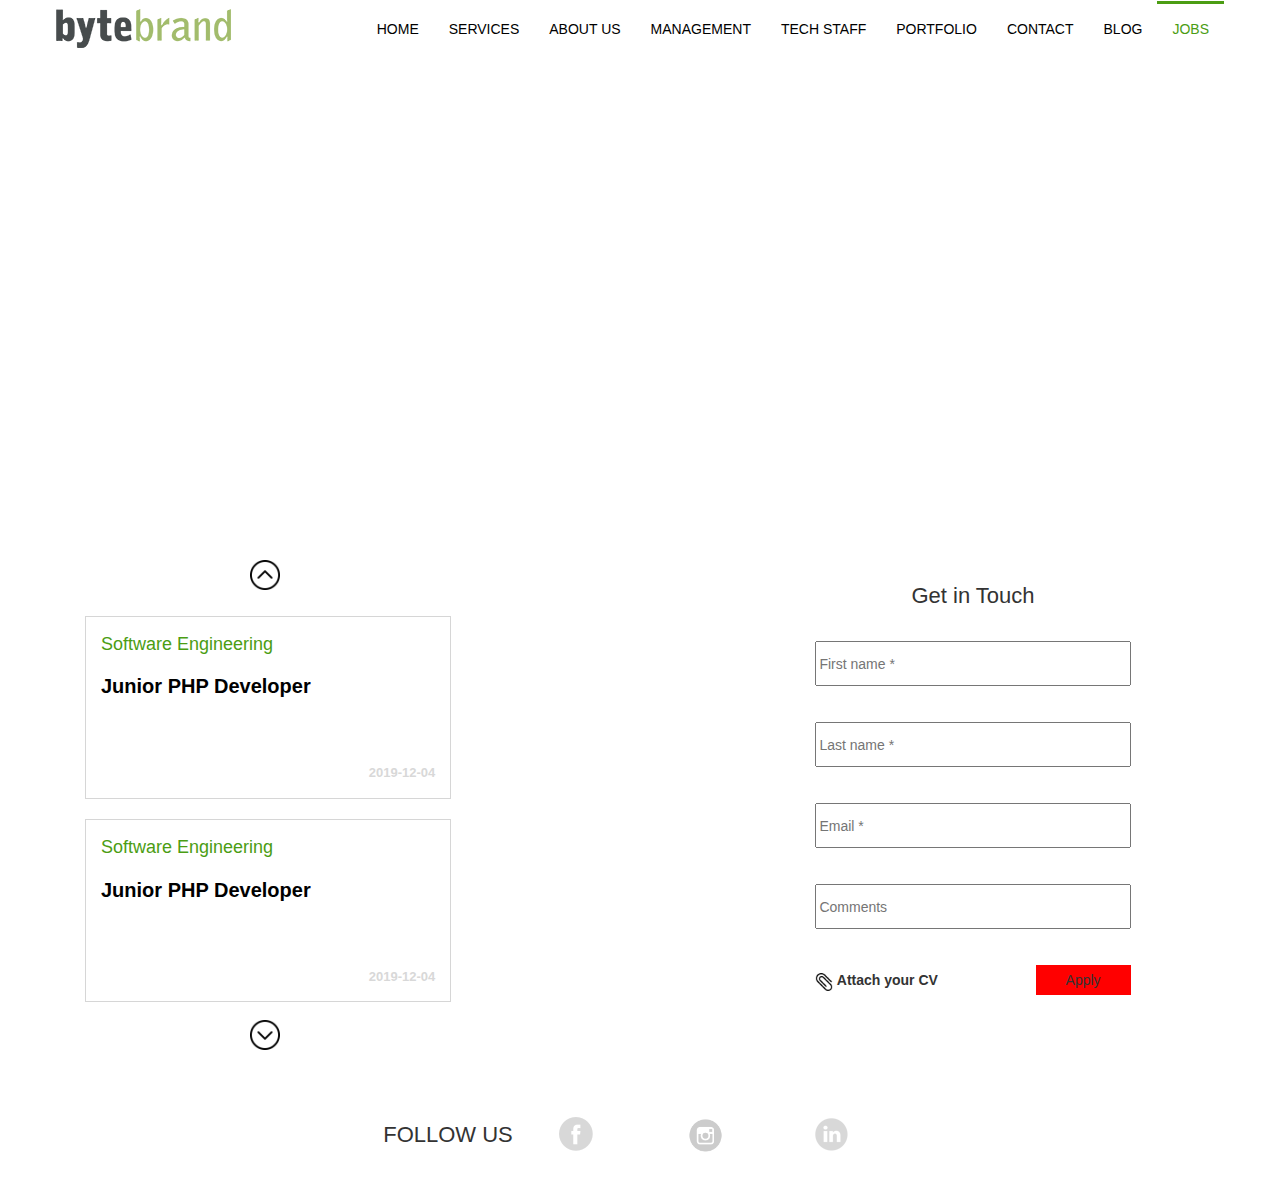
==== index.html @ ce48bab7 "first commit" ====
<!DOCTYPE html>
<html lang="en">
<head>
  <meta charset="UTF-8">
  <meta name="viewport" content="width=device-width, initial-scale=1.0">
  <meta http-equiv="X-UA-Compatible" content="ie=edge">
  <link rel="stylesheet" href="https://maxcdn.bootstrapcdn.com/bootstrap/3.4.0/css/bootstrap.min.css">
  <link rel="stylesheet" type="text/css" href="style.css">
  <script src="https://ajax.googleapis.com/ajax/libs/jquery/3.4.1/jquery.min.js"></script>
  <script src="https://maxcdn.bootstrapcdn.com/bootstrap/3.4.0/js/bootstrap.min.js"></script>
  <title>Jobs | Bytebrand Outsourcing AG</title>
</head>
<body>
  <header role="baner">
    <div id="navbar">
      <nav class="navbar container">
        <div class="row">
          <div class="navbar-header">
            <div class="region region-navigation">
              <a href="/" class="logo navbar-btn center-block"></a>
            </div>
            <img class="navbar-toogle" src="src/menu.png" onclick="openMenu()"></img>
          </div>
          <div class="navbar-collapse collapse" id="navbar_menu">
            <ul id="main-menu" class="menu nav navbar-nav navbar-right">
              <li>
                <a href="">HOME</a>
              </li>
              <li>
                  <a href="">SERVICES</a>
              </li>
              <LI>
                  <a href="">ABOUT US</a>
              </LI>
              <LI>
                  <a href="">MANAGEMENT</a>
              </LI>
              <li>
                  <a href="">TECH STAFF</a>
              </li>
              <li>
                  <a href="">PORTFOLIO</a>
              </li>
              <LI>
                  <a href="">CONTACT</a>
              </LI>
              <LI>
                  <a href="">BLOG</a>
              </LI>
              <LI>
                  <a href="">JOBS</a>
              </LI>
            </ul>
          </div>
        </div>

      </nav>
    </div>
    <video class="video-jobs" autoplay muted loop>
      <source src="src/video-jobs.mp4" type="video/mp4">
    </video>
    <div class="image_media_screen" ></div>
    <div class="title-on-job container">

      <div class="col-sm-12 title-field" style="display: flex; justify-content: center; align-items: center;">
        <div class="field">
          <p>
            <strong class="video_title">Let's Work Together!</strong>
          </p>
        </div>
      </div>

    </div>
  </header>
  <div class="jobs_power">
    <div class="main-container container">
      <div class="col-sm-12">

        <div class="view-content">
          <div class="wrapper_job" id="jobsWrapper" scroll="no">
              <img class="scroll_up" src="src/upload.png" alt="" onclick="scrollUp()">
              <img class="scroll_down" src="src/upload.png" alt="" onclick="scrollDown()">
              <!-- <button class="scroll_up" onclick="scrollUp()">scroll up</button> -->
              <!-- <button class="scroll_down" onclick="scrollDown()">scroll down</button> -->
            <div class="job_item">

              <div class="wrapper_job_item">
                <div class="field_category">Software Engineering</div>
                <div class="field_title">Junior PHP Developer</div>
                <div class="field_date">2019-12-04</div>
              </div>
            </div>
            <div class="job_item">
              <div class="wrapper_job_item">
                <div class="field_category">Software Engineering</div>
                <div class="field_title">Junior PHP Developer</div>
                <div class="field_date">2019-12-04</div>
              </div>
            </div>
            <div class="job_item">
              <div class="wrapper_job_item">
                <div class="field_category">Software Engineering</div>
                <div class="field_title">Junior PHP Developer</div>
                <div class="field_date">2019-12-04</div>
              </div>
            </div>
            <div class="job_item">
              <div class="wrapper_job_item">
                <div class="field_category">Software Engineering</div>
                <div class="field_title">Junior PHP Developer</div>
                <div class="field_date">2019-12-04</div>
              </div>
            </div>
            <div class="job_item">
              <div class="wrapper_job_item">
                <div class="field_category">Software Engineering</div>
                <div class="field_title">Junior PHP Developer</div>
                <div class="field_date">2019-12-04</div>
              </div>
            </div>
            <div class="job_item">
              <div class="wrapper_job_item">
                <div class="field_category">Software Engineering</div>
                <div class="field_title">Junior PHP Developer</div>
                <div class="field_date">2019-12-04</div>
              </div>
            </div>
          </div>

          <section class="form_feedback" id="form">
            <form action="" class="input_wrapper">
              <div class="action_title">Get in Touch</div>
              <input type="text" class="input" name="fname" placeholder="First name *" required><br>
              <input type="text" class="input" name="lname" placeholder="Last name *" required><br>
              <input type="text" class="input" name="email" placeholder="Email *" required><br>
              <input type="text" class="input" name="lname" placeholder="Comments" ><br>

              <div class="upload">
                <label for="attach_cv">
                    <img class="paperclip" src="src/paperclip.png" alt=""/>
                    Attach your CV
                </label>
                <input id="attach_cv" type="file" >
                <input class="submit_btn" type="submit" value="Apply">
              </div>
            </form>
          </section>

        </div>
      </div>
    </div>
  </div>
  <footer class="footer">
    <nav class="block_navigation">
      <div class="nav_title">FOLLOW US</div>
      <i class="list_item">

        <div class="item">
        <a href="https://www.facebook.com/bytebrand/?eid=ARAy0i-rmXm-OQlGpoqMWjPF5XsWeMHNbly_3FzRrVXQX_j0YdUlahiR_xBVwzISTIMGGwWn0abdMdB-&timeline_context_item_type=intro_card_work&timeline_context_item_source=100014179651385&fref=tag"
         target="_blank">
          <img src="src/facebook.png" alt="">
        </a>
        </div>
        <div class="item">
          <a href="https://www.instagram.com/bytebrand/?hl=en" target="_blank">
            <img class="instagram" src="src/instagr.png" alt="">
          </a>
        </div>
        <div class="item">
          <a href="https://www.linkedin.com/company/bytebrand-outsourcing/?viewAsMember=true" target="_blank">
            <img src="src/linkedin.png" alt="">
          </a>
        </div>
      </i>



    </nav>
  </footer>
  
  <script src="script.js"></script>
</body>
</html>
---- style.css ----
body{
  font-family: sans-serif;
}
header{
  position: relative;
  height: 560px;
  max-height: 560px;
}
#navbar{
  position: fixed;
  width: 100%;
  z-index: 10;
  background: #fff;
  min-height: 68px;
}

.navbar{
  margin-bottom: 0;
}

.navbar-toogle{
  display: none;
}
.navbar .logo{
  width: 175px;
  height: 40px;
  background: url('src/logo.png');
  background-repeat: no-repeat;
}

.navbar-collapse{

}

li a{
  color: black;
  border-top: 3px solid;
  border-top-color: transparent;
  padding: 22px 7px 10px;
}

li a:hover{
  background-color: transparent!important;
  color: black;
}

li:nth-child(9) a {
  color: #4b9d13;
  border-top-color: #4b9d13
}

.video-jobs{
  width: 100%;
  max-width: 100%;
  position: absolute;
  top: -60px;
}

.image_media_screen{
  display: none;
}

.title-on-job{
  height: 100%;
}

.title-field{
  height: 100%;
}

.video_title{
  font-size: 80px;
  color: white;
}


.jobs_power{

}

.view-content{
  display: flex;
  justify-content: space-between;
  align-items: flex-end;

}

.wrapper_job{
  width: 33%;
  overflow: hidden;
  height: 400px;
}

.job_item{
  margin-bottom: 20px;
  cursor: pointer;
  position: relative;
}

.wrapper_job_item{
  border: 1px solid #d6d6d6;
  width: 100%;
  height: 100%;
  padding: 15px;
  position: relative;
}

.field_category{
  margin-bottom: 15px;
  color: #4b9d13;
  font-size: 18px;
  font-weight: 500;
}

.field_title{
  position: relative;
  color: #000!important;
  font-weight: 700;
  font-size: 20px;
  overflow: hidden;
  margin-bottom: 15px;
  height: 77px;
  /* font-family: Montserrat; */
}

.field_date{
  text-align: right;
  font-size: 13px;
  color: #d8d8d8;
  font-weight: 600;
}

.form_feedback{
  width: 40%;
  display: flex;
  justify-content: center;
  align-items: center;
}

.action_title{
  font-size: 22px;
  font-weight: 500;
  margin-bottom: 30px;
}

.input_wrapper{
  text-align: center;
  width: 80%;
  height: 80%;
  /* background-color: #F7F7F7; */
  padding: 20px 20px;
}

.input{
  width: 100%;
  height: 45px;
  margin-bottom: 36px;
}

.upload{
  display: flex;
  justify-content: space-between;
  align-items: baseline;
}

.paperclip{
  
  height: 18px;
  cursor: pointer;
}
#attach_cv{
  display: none;
}

.submit_btn{
  padding: 5px 30px;
  background-color: #FF0000;
  border: none;
}

.scroll_up{
  position: absolute;
  top: 0px;
  left: 180px;
  height: 30px;
  cursor: pointer;
}

.scroll_down{
  position: absolute;
  top: 460px;
  left: 180px;
  height: 30px;
  transform: rotate(180deg);
  cursor: pointer;
}

.footer{
  min-height: 68px;
  margin-top: 100px;
}
.block_navigation{
  display: flex;
  justify-content: center;
}
.list_item{
  display: flex;
  align-items: baseline;
  justify-content: space-around;
  width: 30%;
  
}

.nav_title{
  font-size: 22px;
  font-weight: 500;
  margin-top: 3px;
}

.item{
  height: 36px;
  width: 36px;
}

.item .facebook_img{
  /* background: url(''); */
  background-repeat: no-repeat;
  width: 100%;
  height: 100%;
}

.instagram{
  height: 37px;
  opacity: 0.2;
}

@media only screen and (max-width: 540px) {
  .video-jobs{
    display: none;
  }

  .view-content{
    flex-direction: column;
    
  }

  .job_item{
    width: 50%;
    height: 55%;
    margin-right: 25px;
    margin-left: 7px;
  }

  .wrapper_job{
    width: 100%;
    display: flex;
    overflow: auto;
    height: auto;
  }

  .image_media_screen{
    background: url('src/earth.jpg');
    display: block;
    height: 450px;
    width: 100%;
    background-size: cover;
    background-position: 100% 75%;
  }

  .logo{
    margin-left: 20px;
    margin-top: 12px;
  }

  .navbar-toogle{
    display: block;
    position: absolute;
    top: 19px;
    right: 10%;
  }

  .icon_bar{
    width: 22px;
    height: 3px;
    background: #000;
  }

  .title-on-job{
    position: absolute;
    top: 0;
    
  }

  .video_title{
    font-size: 60px;
  }

  .scroll_down{
    top: 100px;
    transform: rotate(90deg);
    left: 94%;
  }
  .scroll_up{
    top: 100px;
    left: -3%;
    transform: rotate(-90deg);
  }

  .form_feedback{
    width: 100%;
  }

  .input_wrapper{
    width: 100%;
    padding: 0 0;
  }

  .input{
    margin-bottom: 38px;
  }

  .field_title{
    font-size: 15px;
    margin-bottom: 0;
  }
  
}
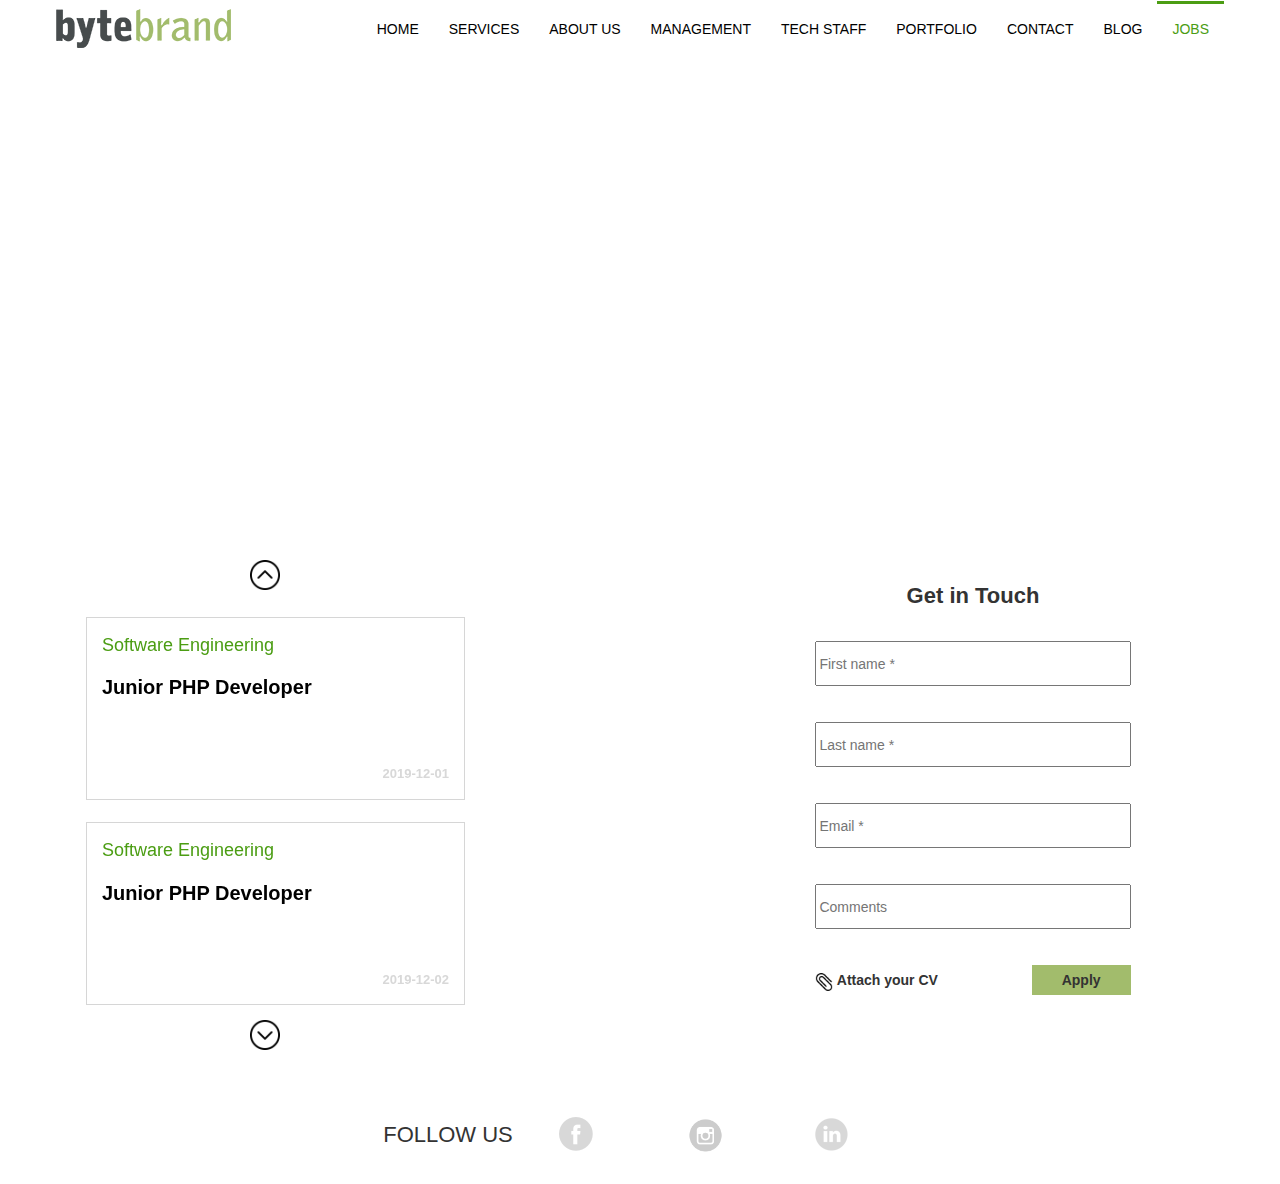
==== commit 35a82ec3: "add slick slider" ====
--- a/index.html
+++ b/index.html
@@ -5,6 +5,8 @@
   <meta name="viewport" content="width=device-width, initial-scale=1.0">
   <meta http-equiv="X-UA-Compatible" content="ie=edge">
   <link rel="stylesheet" href="https://maxcdn.bootstrapcdn.com/bootstrap/3.4.0/css/bootstrap.min.css">
+  <link rel="stylesheet" type="text/css" href="slick/slick.css"/>
+  <link rel="stylesheet" type="text/css" href="slick/slick-theme.css"/>
   <link rel="stylesheet" type="text/css" href="style.css">
   <script src="https://ajax.googleapis.com/ajax/libs/jquery/3.4.1/jquery.min.js"></script>
   <script src="https://maxcdn.bootstrapcdn.com/bootstrap/3.4.0/js/bootstrap.min.js"></script>
@@ -77,52 +79,55 @@
       <div class="col-sm-12">
 
         <div class="view-content">
-          <div class="wrapper_job" id="jobsWrapper" scroll="no">
+          <div class="wrapper_overflow">
               <img class="scroll_up" src="src/upload.png" alt="" onclick="scrollUp()">
               <img class="scroll_down" src="src/upload.png" alt="" onclick="scrollDown()">
-              <!-- <button class="scroll_up" onclick="scrollUp()">scroll up</button> -->
-              <!-- <button class="scroll_down" onclick="scrollDown()">scroll down</button> -->
-            <div class="job_item">
+            <div class="wrapper_job" id="jobsWrapper" scroll="no">
+                
+                <!-- <button class="scroll_up" onclick="scrollUp()">scroll up</button> -->
+                <!-- <button class="scroll_down" onclick="scrollDown()">scroll down</button> -->
+              <div class="job_item">
 
-              <div class="wrapper_job_item">
-                <div class="field_category">Software Engineering</div>
-                <div class="field_title">Junior PHP Developer</div>
-                <div class="field_date">2019-12-04</div>
+                <div class="wrapper_job_item">
+                  <div class="field_category">Software Engineering</div>
+                  <div class="field_title">Junior PHP Developer</div>
+                  <div class="field_date">2019-12-01</div>
+                </div>
               </div>
-            </div>
-            <div class="job_item">
-              <div class="wrapper_job_item">
-                <div class="field_category">Software Engineering</div>
-                <div class="field_title">Junior PHP Developer</div>
-                <div class="field_date">2019-12-04</div>
+              <div class="job_item">
+                <div class="wrapper_job_item">
+                  <div class="field_category">Software Engineering</div>
+                  <div class="field_title">Junior PHP Developer</div>
+                  <div class="field_date">2019-12-02</div>
+                </div>
               </div>
-            </div>
-            <div class="job_item">
-              <div class="wrapper_job_item">
-                <div class="field_category">Software Engineering</div>
-                <div class="field_title">Junior PHP Developer</div>
-                <div class="field_date">2019-12-04</div>
+              <div class="job_item">
+                <div class="wrapper_job_item">
+                  <div class="field_category">Software Engineering</div>
+                  <div class="field_title">Junior PHP Developer</div>
+                  <div class="field_date">2019-12-03</div>
+                </div>
               </div>
-            </div>
-            <div class="job_item">
-              <div class="wrapper_job_item">
-                <div class="field_category">Software Engineering</div>
-                <div class="field_title">Junior PHP Developer</div>
-                <div class="field_date">2019-12-04</div>
+              <div class="job_item">
+                <div class="wrapper_job_item">
+                  <div class="field_category">Software Engineering</div>
+                  <div class="field_title">Junior PHP Developer</div>
+                  <div class="field_date">2019-12-04</div>
+                </div>
               </div>
-            </div>
-            <div class="job_item">
-              <div class="wrapper_job_item">
-                <div class="field_category">Software Engineering</div>
-                <div class="field_title">Junior PHP Developer</div>
-                <div class="field_date">2019-12-04</div>
+              <div class="job_item">
+                <div class="wrapper_job_item">
+                  <div class="field_category">Software Engineering</div>
+                  <div class="field_title">Junior PHP Developer</div>
+                  <div class="field_date">2019-12-05</div>
+                </div>
               </div>
-            </div>
-            <div class="job_item">
-              <div class="wrapper_job_item">
-                <div class="field_category">Software Engineering</div>
-                <div class="field_title">Junior PHP Developer</div>
-                <div class="field_date">2019-12-04</div>
+              <div class="job_item">
+                <div class="wrapper_job_item">
+                  <div class="field_category">Software Engineering</div>
+                  <div class="field_title">Junior PHP Developer</div>
+                  <div class="field_date">2019-12-06</div>
+                </div>
               </div>
             </div>
           </div>
@@ -177,7 +182,10 @@
 
     </nav>
   </footer>
-  
+  <!-- <script src="//code.jquery.com/jquery-1.11.0.min.js"></script> -->
+  <script type="text/javascript" src="js/jquery-3.4.1.min.js"></script>
+  <script src="slick/slick.min.js"></script>
   <script src="script.js"></script>
+  <script src="slick/slider_slick.js"></script>
 </body>
 </html>--- a/style.css
+++ b/style.css
@@ -1,10 +1,15 @@
+@font-face{
+  font-family: Montserrat;
+  src: url('https://fonts.googleapis.com/css?family=Montserrat&display=swap');
+}
 body{
-  font-family: sans-serif;
+  font-family: Montserrat, sans-serif;
 }
 header{
   position: relative;
   height: 560px;
   max-height: 560px;
+  
 }
 #navbar{
   position: fixed;
@@ -28,15 +33,14 @@
   background-repeat: no-repeat;
 }
 
-.navbar-collapse{
-
-}
+
 
 li a{
   color: black;
   border-top: 3px solid;
   border-top-color: transparent;
   padding: 22px 7px 10px;
+  font-family: Montserrat, sans-serif;
 }
 
 li a:hover{
@@ -74,9 +78,6 @@
 }
 
 
-.jobs_power{
-
-}
 
 .view-content{
   display: flex;
@@ -85,10 +86,17 @@
 
 }
 
+.wrapper_overflow{
+  width: 33%;
+  /* overflow: auto;
+  overflow-x: hidden; */
+}
+
 .wrapper_job{
-  width: 33%;
-  overflow: hidden;
+  width: 104%;
+  /* overflow: auto; */
   height: 400px;
+  /* overflow-y: auto; */
 }
 
 .job_item{
@@ -103,6 +111,7 @@
   height: 100%;
   padding: 15px;
   position: relative;
+  font-family: Montserrat, sans-serif;
 }
 
 .field_category{
@@ -139,8 +148,9 @@
 
 .action_title{
   font-size: 22px;
-  font-weight: 500;
+  font-weight: 600;
   margin-bottom: 30px;
+  font-family: Montserrat, sans-serif;
 }
 
 .input_wrapper{
@@ -155,6 +165,7 @@
   width: 100%;
   height: 45px;
   margin-bottom: 36px;
+  font-family: Montserrat, sans-serif;
 }
 
 .upload{
@@ -174,8 +185,9 @@
 
 .submit_btn{
   padding: 5px 30px;
-  background-color: #FF0000;
+  background-color: #A2BC6C;
   border: none;
+  font-weight: 600;
 }
 
 .scroll_up{
@@ -251,6 +263,10 @@
     margin-left: 7px;
   }
 
+  .wrapper_overflow{
+    width: 100%;
+  }
+
   .wrapper_job{
     width: 100%;
     display: flex;
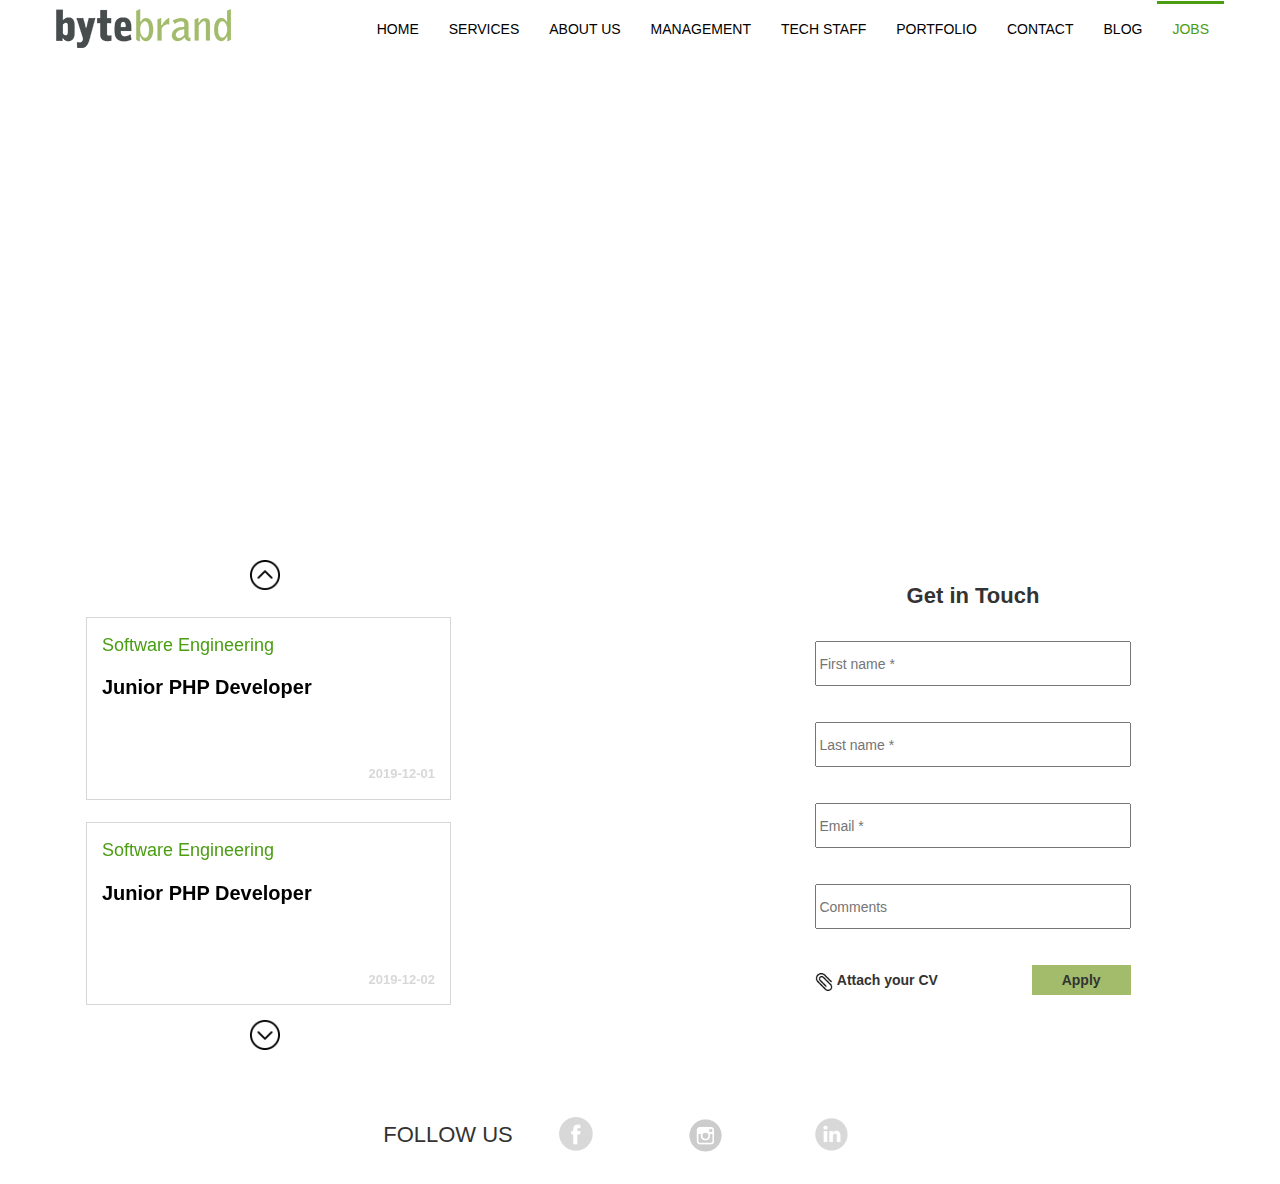
==== commit e95513aa: "upload/delete files" ====
--- a/index.html
+++ b/index.html
@@ -83,7 +83,7 @@
               <img class="scroll_up" src="src/upload.png" alt="" onclick="scrollUp()">
               <img class="scroll_down" src="src/upload.png" alt="" onclick="scrollDown()">
             <div class="wrapper_job" id="jobsWrapper" scroll="no">
-                
+
                 <!-- <button class="scroll_up" onclick="scrollUp()">scroll up</button> -->
                 <!-- <button class="scroll_down" onclick="scrollDown()">scroll down</button> -->
               <div class="job_item">
@@ -145,7 +145,11 @@
                     <img class="paperclip" src="src/paperclip.png" alt=""/>
                     Attach your CV
                 </label>
-                <input id="attach_cv" type="file" >
+                <div class="attach_wrapper">
+                  <input id="attach_cv" class="attach_cv"type="file" >
+                  <div class="filename-container hidee">
+                  </div>
+                </div>
                 <input class="submit_btn" type="submit" value="Apply">
               </div>
             </form>
--- a/style.css
+++ b/style.css
@@ -9,7 +9,7 @@
   position: relative;
   height: 560px;
   max-height: 560px;
-  
+
 }
 #navbar{
   position: fixed;
@@ -88,15 +88,12 @@
 
 .wrapper_overflow{
   width: 33%;
-  /* overflow: auto;
-  overflow-x: hidden; */
+
 }
 
 .wrapper_job{
-  width: 104%;
-  /* overflow: auto; */
+  width: 100%;
   height: 400px;
-  /* overflow-y: auto; */
 }
 
 .job_item{
@@ -172,13 +169,30 @@
   display: flex;
   justify-content: space-between;
   align-items: baseline;
+  position: relative;
+}
+
+.filename{
+  display: inline-block;
+  position: absolute;
+  left: 0;
+  top: 40px;
+}
+
+.hidee {
+  display: none;
 }
 
 .paperclip{
-  
   height: 18px;
   cursor: pointer;
 }
+
+#closed_f{
+  cursor: pointer;
+  margin-left: 10px;
+}
+
 #attach_cv{
   display: none;
 }
@@ -220,7 +234,7 @@
   align-items: baseline;
   justify-content: space-around;
   width: 30%;
-  
+
 }
 
 .nav_title{
@@ -253,7 +267,7 @@
 
   .view-content{
     flex-direction: column;
-    
+
   }
 
   .job_item{
@@ -304,7 +318,7 @@
   .title-on-job{
     position: absolute;
     top: 0;
-    
+
   }
 
   .video_title{
@@ -339,5 +353,5 @@
     font-size: 15px;
     margin-bottom: 0;
   }
-  
+
 }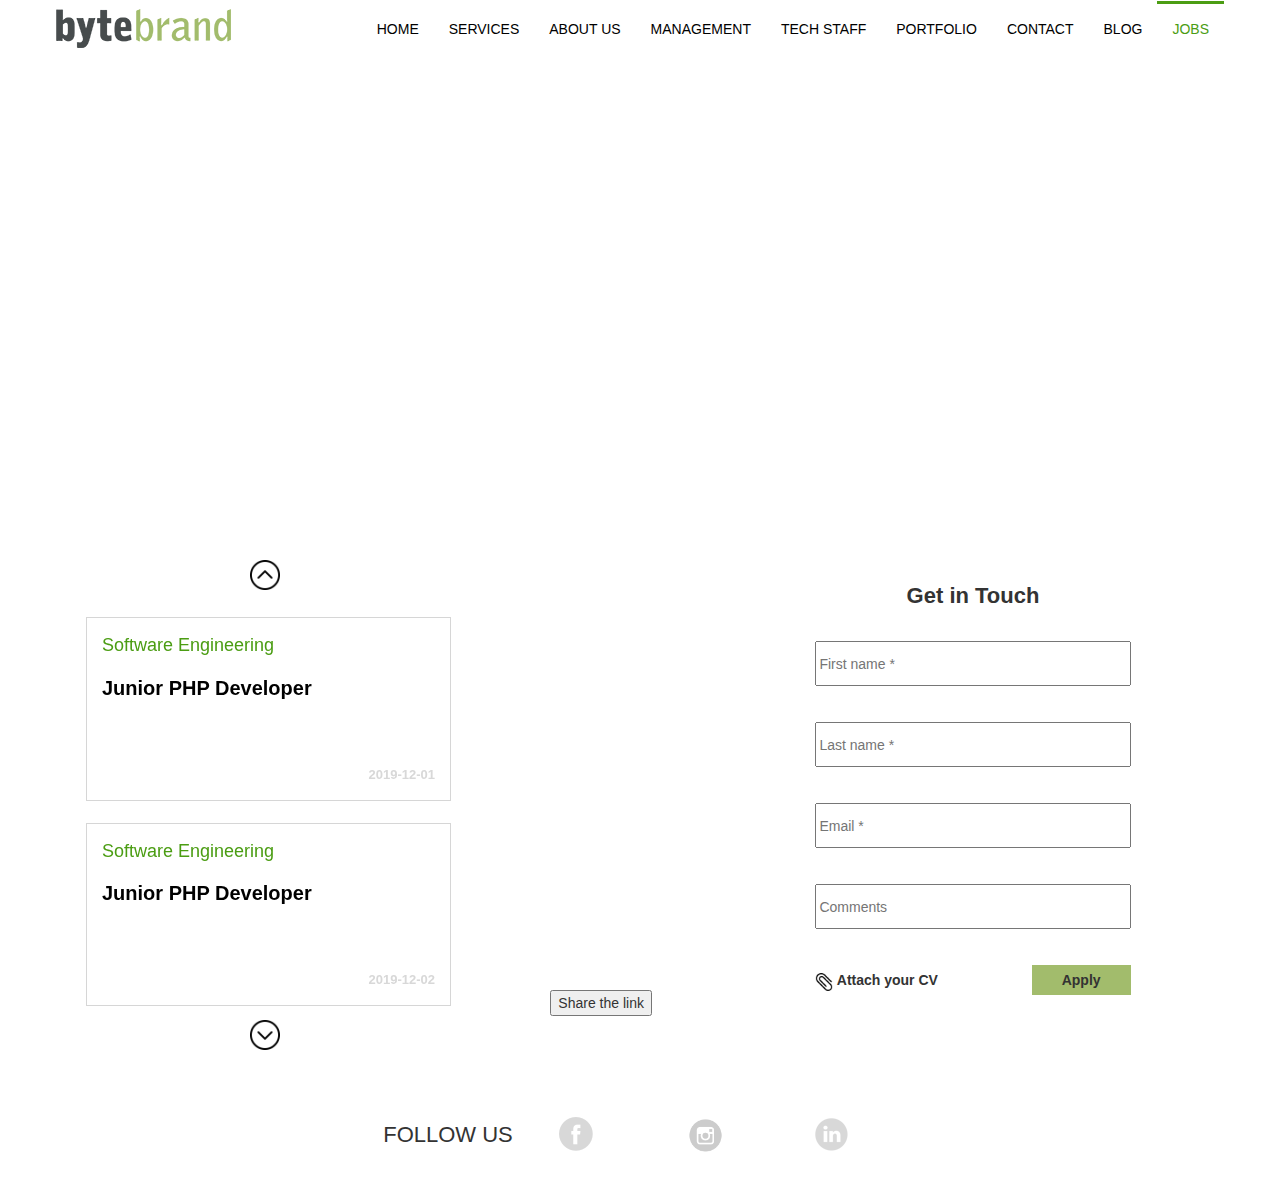
==== commit 56b2a81c: "copy url" ====
--- a/index.html
+++ b/index.html
@@ -129,8 +129,67 @@
                   <div class="field_date">2019-12-06</div>
                 </div>
               </div>
+              <div class="job_item">
+                <div class="wrapper_job_item">
+                  <div class="field_category">Software Engineering</div>
+                  <div class="field_title">Junior PHP Developer</div>
+                  <div class="field_date">2019-12-04</div>
+                </div>
+              </div>
+              <div class="job_item">
+                <div class="wrapper_job_item">
+                  <div class="field_category">Software Engineering</div>
+                  <div class="field_title">Junior PHP Developer</div>
+                  <div class="field_date">2019-12-05</div>
+                </div>
+              </div>
+              <div class="job_item">
+                <div class="wrapper_job_item">
+                  <div class="field_category">Software Engineering</div>
+                  <div class="field_title">Junior PHP Developer</div>
+                  <div class="field_date">2019-12-06</div>
+                </div>
+              </div>
+              <div class="job_item">
+                <div class="wrapper_job_item">
+                  <div class="field_category">Software Engineering</div>
+                  <div class="field_title">Junior PHP Developer</div>
+                  <div class="field_date">2019-12-04</div>
+                </div>
+              </div>
+              <div class="job_item">
+                <div class="wrapper_job_item">
+                  <div class="field_category">Software Engineering</div>
+                  <div class="field_title">Junior PHP Developer</div>
+                  <div class="field_date">2019-12-05</div>
+                </div>
+              </div>
+              <div class="job_item">
+                <div class="wrapper_job_item">
+                  <div class="field_category">Software Engineering</div>
+                  <div class="field_title">Junior PHP Developer</div>
+                  <div class="field_date">2019-12-06</div>
+                </div>
+              </div>
+              <div class="job_item">
+                <div class="wrapper_job_item">
+                  <div class="field_category">Software Engineering</div>
+                  <div class="field_title">Junior PHP Developer</div>
+                  <div class="field_date">2019-12-04</div>
+                </div>
+              </div>
+              <div class="job_item">
+                <div class="wrapper_job_item">
+                  <div class="field_category">Software Engineering</div>
+                  <div class="field_title">Junior PHP Developer</div>
+                  <div class="field_date">2019-12-05</div>
+                </div>
+              </div>
+              
             </div>
           </div>
+
+          <button class="share" onclick="Copy();">Share the link</button>
 
           <section class="form_feedback" id="form">
             <form action="" class="input_wrapper">
